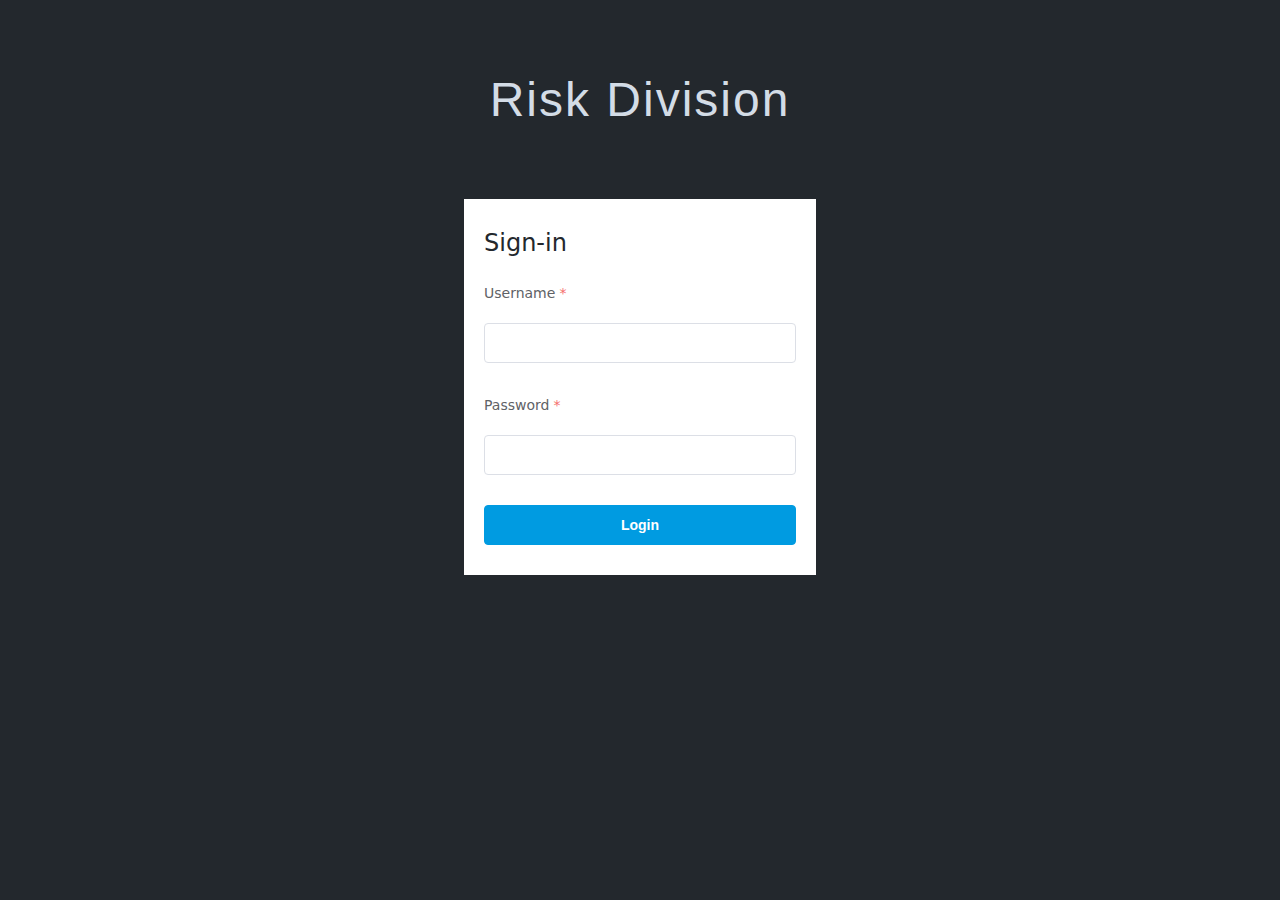
==== templates/index.html @ 213479ce "DPS" ====
<!DOCTYPE html><html><head><meta charset=utf-8><meta name=viewport content="width=device-width,initial-scale=1"><title>Risk Division</title><style type=text/css>::-webkit-scrollbar {
        -webkit-appearance: none;
      }
      ::-webkit-scrollbar:vertical {
        width: 10px;
      }
      ::-webkit-scrollbar:horizontal {
        height: 8px;
      }
      ::-webkit-scrollbar-thumb {
        border-radius: 8px;
        border: 1px solid #fff /* should match background, can't be transparent */;
        background-color: #cac4c4;
      }</style><script src=https://cdn.zoomcharts-cloud.com/1/latest/zoomcharts.js type=text/javascript></script><link href=/static/css/app.2c60c5552114b91ae0f925ba8be0d001.css rel=stylesheet></head><body><div id=app><script type=text/javascript src=/static/js/manifest.58ee86ea8832bb9cc1ff.js></script><script type=text/javascript src=/static/js/vendor.74204414ac501fc9573a.js></script><script type=text/javascript src=/static/js/app.7b32820d090eb4051ac4.js></script></body></html>
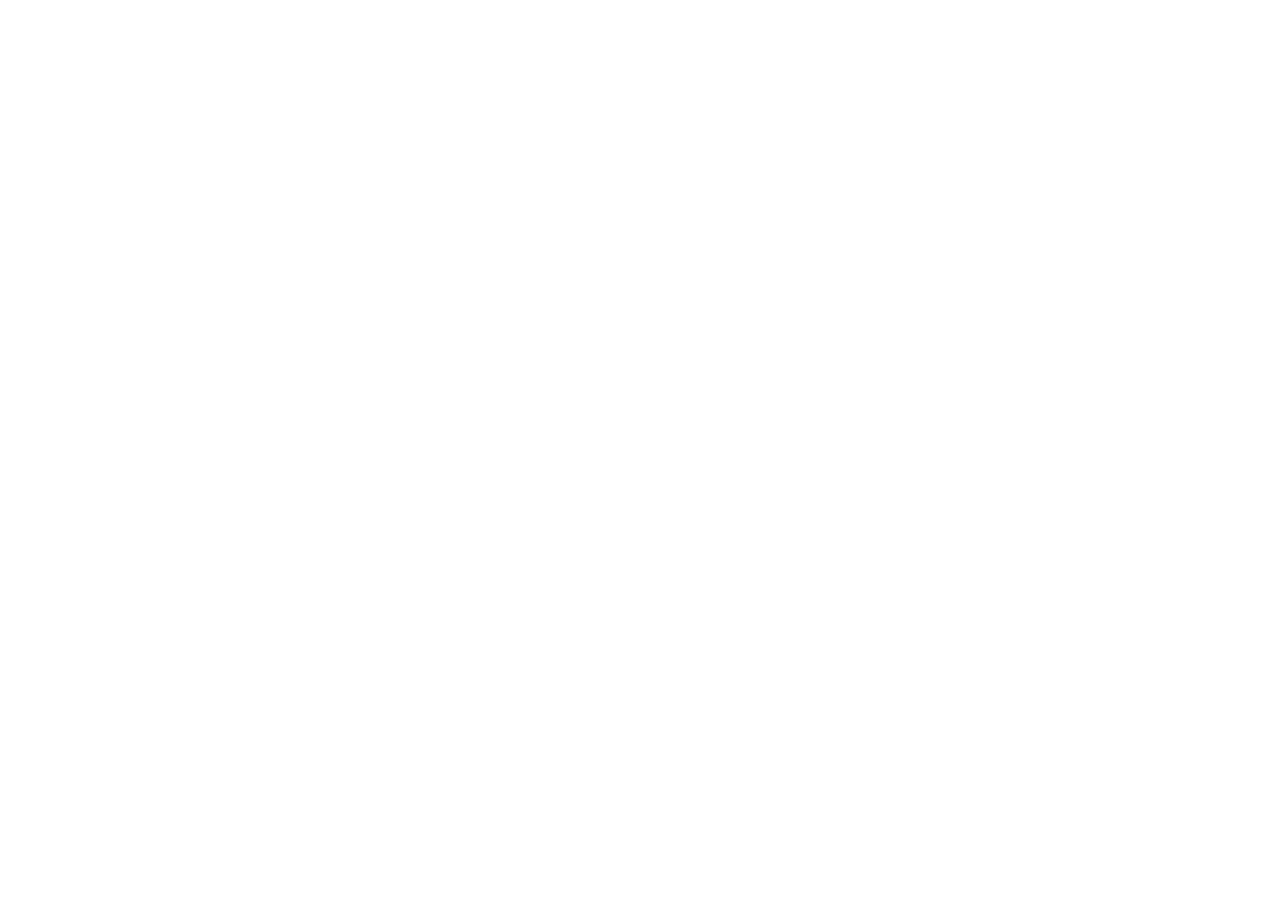
==== commit b8db1b3a: "update app route" ====
--- a/templates/index.html
+++ b/templates/index.html
@@ -11,4 +11,4 @@
         border-radius: 8px;
         border: 1px solid #fff /* should match background, can't be transparent */;
         background-color: #cac4c4;
-      }</style><script src=https://cdn.zoomcharts-cloud.com/1/latest/zoomcharts.js type=text/javascript></script><link href=/static/css/app.2c60c5552114b91ae0f925ba8be0d001.css rel=stylesheet></head><body><div id=app><script type=text/javascript src=/static/js/manifest.58ee86ea8832bb9cc1ff.js></script><script type=text/javascript src=/static/js/vendor.74204414ac501fc9573a.js></script><script type=text/javascript src=/static/js/app.7b32820d090eb4051ac4.js></script></body></html>+      }</style><link href=/idecision/static/css/app.2c60c5552114b91ae0f925ba8be0d001.css rel=stylesheet></head><body><div id=app><script src/idecision=static/zoomchart/zoomcharts.js type=text/javascript></script><script type=text/javascript src=/idecision/static/js/manifest.113bae58d6171bdb6c80.js></script><script type=text/javascript src=/idecision/static/js/vendor.74204414ac501fc9573a.js></script><script type=text/javascript src=/idecision/static/js/app.0491157d792934f9fa82.js></script></body></html>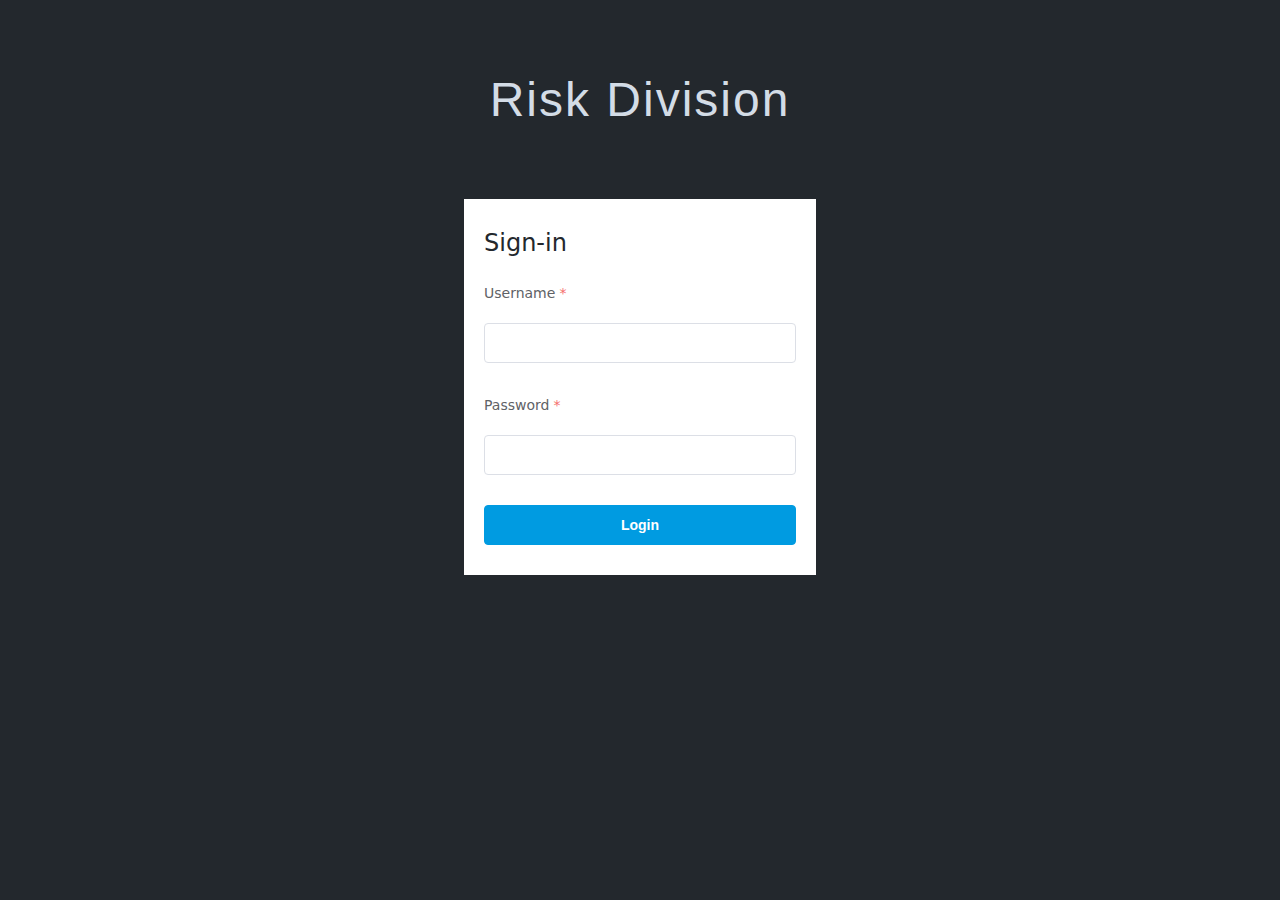
==== commit 6b902ce7: "update app route" ====
--- a/templates/index.html
+++ b/templates/index.html
@@ -11,4 +11,4 @@
         border-radius: 8px;
         border: 1px solid #fff /* should match background, can't be transparent */;
         background-color: #cac4c4;
-      }</style><link href=/idecision/static/css/app.2c60c5552114b91ae0f925ba8be0d001.css rel=stylesheet></head><body><div id=app><script src/idecision=static/zoomchart/zoomcharts.js type=text/javascript></script><script type=text/javascript src=/idecision/static/js/manifest.113bae58d6171bdb6c80.js></script><script type=text/javascript src=/idecision/static/js/vendor.74204414ac501fc9573a.js></script><script type=text/javascript src=/idecision/static/js/app.0491157d792934f9fa82.js></script></body></html>+      }</style><link href=/static/idecision/css/app.70be58b76cad603881e719c61ee0c0da.css rel=stylesheet></head><body><div id=app><script src=static/zoomchart/zoomcharts.js type=text/javascript></script><script type=text/javascript src=/static/idecision/js/manifest.696b59c197f95a66aad6.js></script><script type=text/javascript src=/static/idecision/js/vendor.74204414ac501fc9573a.js></script><script type=text/javascript src=/static/idecision/js/app.0491157d792934f9fa82.js></script></body></html>